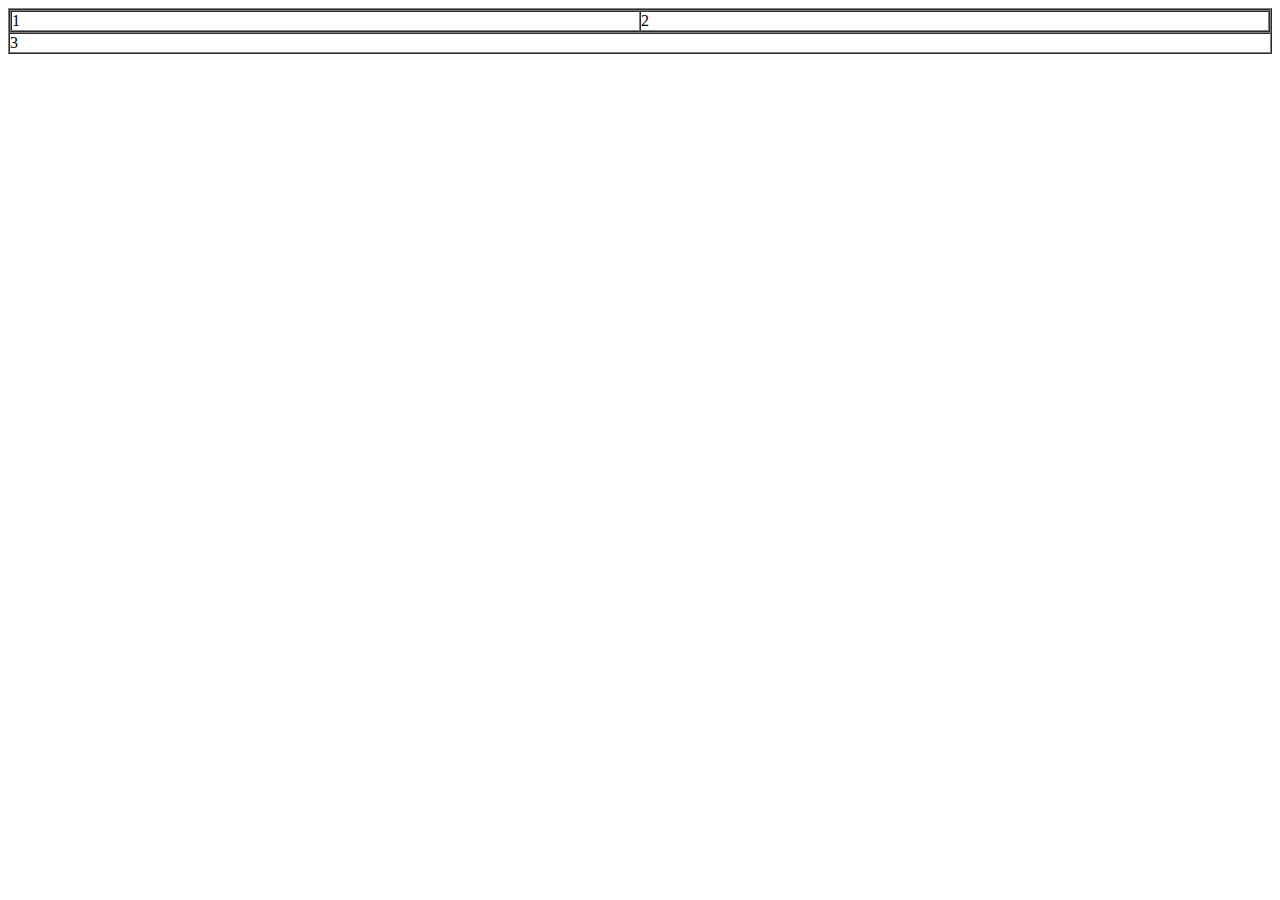
==== index.html @ 25235765 "First commit" ====
<!DOCTYPE html>
<html lang="en">
<head>
    <meta charset="UTF-8">
    <meta http-equiv="X-UA-Compatible" content="IE=edge">
    <meta name="viewport" content="width=device-width, initial-scale=1.0">
    <title>Document</title>
</head>
<body>
    <table border="1" cellpadding="0" cellspacing="0" align="center" width="100%">
        <tbody>
            <tr>
                <td>
                    <table border="1" cellpadding="0" cellspacing="0" align="center" width="100%">
                        <tr>
                            <td>1</td>
                            <td>2</td>
                        </tr>
                    </table>
                </td>
            </tr>
            <tr>
                <td>3</td>
            </tr>
        </tbody>
    </table>
</body>
</html>
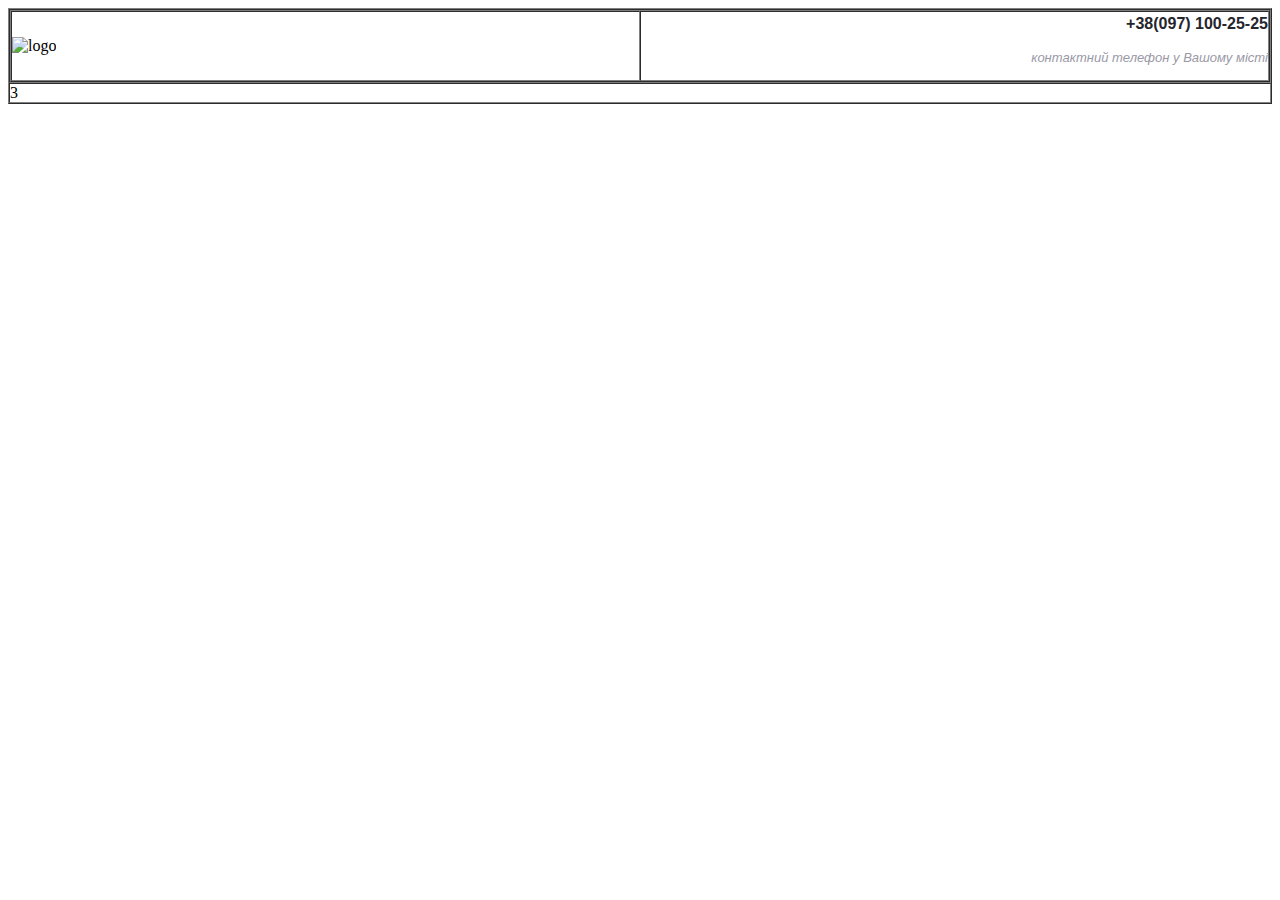
==== commit 4979d028: "Change 1" ====
--- a/index.html
+++ b/index.html
@@ -5,6 +5,7 @@
     <meta http-equiv="X-UA-Compatible" content="IE=edge">
     <meta name="viewport" content="width=device-width, initial-scale=1.0">
     <title>Document</title>
+    <link rel="stylesheet" href="style.css">
 </head>
 <body>
     <table border="1" cellpadding="0" cellspacing="0" align="center" width="100%">
@@ -13,8 +14,11 @@
                 <td>
                     <table border="1" cellpadding="0" cellspacing="0" align="center" width="100%">
                         <tr>
-                            <td>1</td>
-                            <td>2</td>
+                            <td class="logo_td"><img src="https://raw.githubusercontent.com/Taras-Bilyk/hata_plus_email/master/images/logo.png" alt="logo"></td>
+                            <td class="phones">
+                                <a href="#">+38(097) 100-25-25</a>
+                                <p>контактний телефон у Вашому місті</p>
+                            </td>
                         </tr>
                     </table>
                 </td>
--- a/style.css
+++ b/style.css
@@ -0,0 +1,21 @@
+.logo_td{
+    width: 50%;
+}
+.phones{
+    text-align: right;
+}
+.phones a{
+    font-size: 16px;
+    line-height: 24px;
+    color: #25252c;
+    font-weight: bold;
+    font-family: "Arial";
+    text-decoration: none;
+}
+.phones p{
+    font-size: 13px;
+    line-height: 18px;
+    color: #9999a6;
+    font-style: italic;
+    font-family: "Arial";
+}
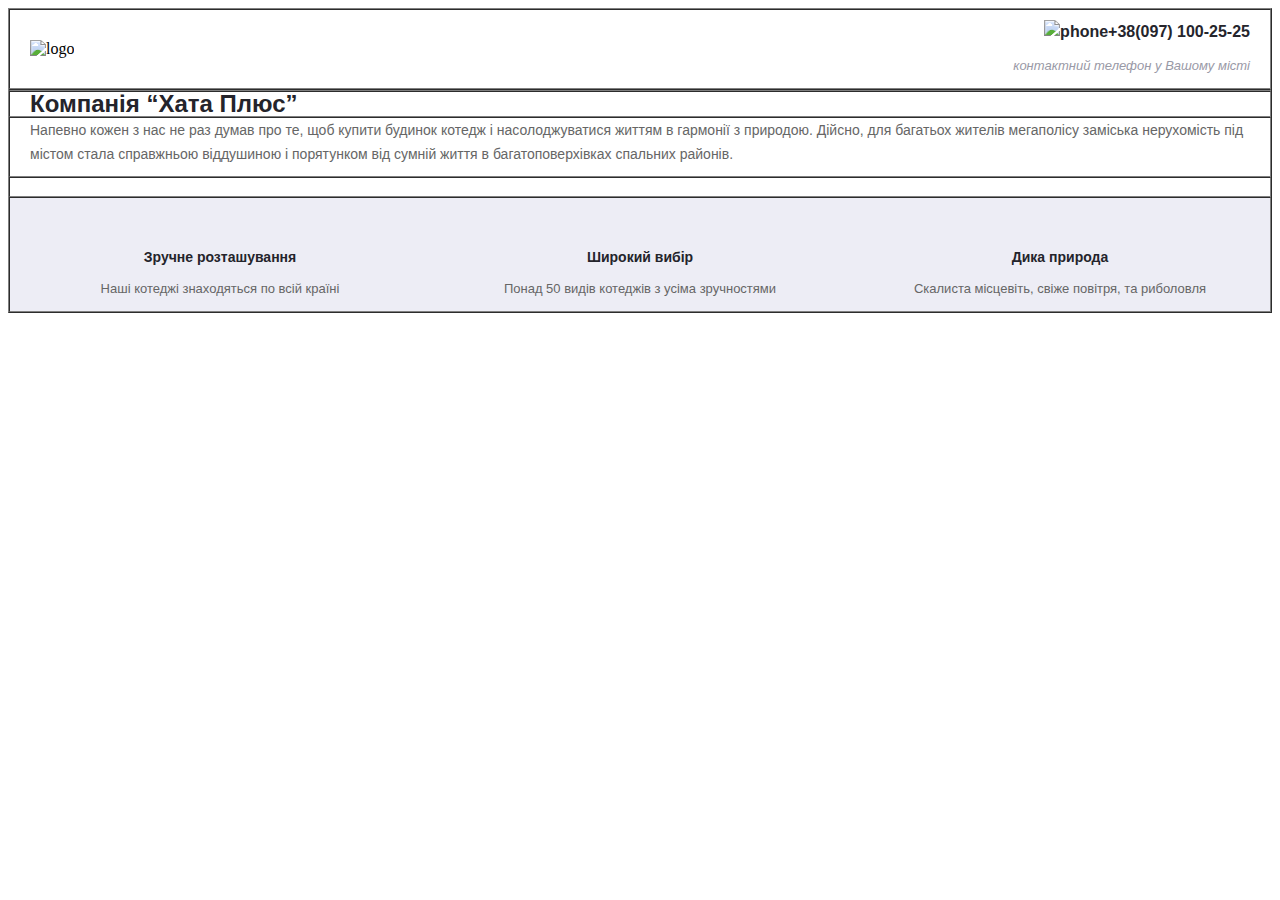
==== commit 58c380c8: "Change 2" ====
--- a/index.html
+++ b/index.html
@@ -12,11 +12,11 @@
         <tbody>
             <tr>
                 <td>
-                    <table border="1" cellpadding="0" cellspacing="0" align="center" width="100%">
+                    <table border="0" cellpadding="0" cellspacing="0" align="center" width="100%">
                         <tr>
                             <td class="logo_td"><img src="https://raw.githubusercontent.com/Taras-Bilyk/hata_plus_email/master/images/logo.png" alt="logo"></td>
                             <td class="phones">
-                                <a href="#">+38(097) 100-25-25</a>
+                                <a href="tel:+380971002525"><img src="https://raw.githubusercontent.com/Taras-Bilyk/hata_plus_email/master/images/phone.jpg" alt="phone">+38(097) 100-25-25</a>
                                 <p>контактний телефон у Вашому місті</p>
                             </td>
                         </tr>
@@ -24,7 +24,43 @@
                 </td>
             </tr>
             <tr>
-                <td>3</td>
+                <td></td>
+            </tr>
+            <tr>
+                <td class="h1 text">Компанія “Хата Плюс”</td>
+            </tr>
+            <tr>
+                <td class="text t1">
+                    Напевно кожен з нас не раз думав про те, щоб купити будинок котедж 
+                    і насолоджуватися життям в гармонії з природою. Дійсно, для багатьох жителів мегаполісу заміська нерухомість під містом стала справжньою віддушиною 
+                    і порятунком від сумній життя в багатоповерхівках спальних районів. 
+                </td>
+            </tr>
+            <tr>
+                <td><a href="#"><img class="button1" src="https://raw.githubusercontent.com/Taras-Bilyk/hata_plus_email/master/images/button1.png" alt=""></a></td>
+            </tr>
+            <tr>
+                <td>
+                    <table class="table3" border="0" cellpadding="0" cellspacing="0" align="center" width="100%">
+                        <tr class="cols">
+                            <td>
+                                <p><img src="https://raw.githubusercontent.com/Taras-Bilyk/hata_plus_email/master/images/star.png" alt=""></p>
+                                <p class="t3_p1">Зручне розташування</p>
+                                <p class="t3_p2">Наші котеджі знаходяться по всій країні</p>
+                            </td>
+                            <td>
+                                <p><img src="https://raw.githubusercontent.com/Taras-Bilyk/hata_plus_email/master/images/house.png" alt=""></p>
+                                <p class="t3_p1">Широкий вибір</p>
+                                <p class="t3_p2">Понад 50 видів котеджів з усіма зручностями</p>
+                            </td>
+                            <td>
+                                <p><img src="https://raw.githubusercontent.com/Taras-Bilyk/hata_plus_email/master/images/tree.png" alt=""></p>
+                                <p class="t3_p1">Дика природа</p>
+                                <p class="t3_p2">Скалиста місцевіть, свіже повітря, та риболовля</p>
+                            </td>
+                        </tr>
+                    </table>
+                </td>
             </tr>
         </tbody>
     </table>
--- a/style.css
+++ b/style.css
@@ -1,8 +1,16 @@
+.text{
+    padding-left: 20px;
+    padding-right: 20px;
+    text-align: left;
+}
 .logo_td{
     width: 50%;
+    padding-left: 20px;
 }
 .phones{
     text-align: right;
+    padding-top: 10px;
+    padding-right: 20px;
 }
 .phones a{
     font-size: 16px;
@@ -13,9 +21,48 @@
     text-decoration: none;
 }
 .phones p{
+    padding: 0;
     font-size: 13px;
     line-height: 18px;
     color: #9999a6;
     font-style: italic;
     font-family: "Arial";
 }
+.h1{
+    font-size: 24px;
+    line-height: 24px;
+    color: #24242b;
+    font-weight: bold;
+    font-family: "Arial";
+}
+.t1{
+    font-size: 14px;
+    line-height: 24px;
+    color: #666666;
+    font-family: "Arial";
+    padding-bottom: 10px;
+}
+.button1{
+    margin-left: 15px;
+    display: inline-block;
+}
+.table3{
+    background-color: #ededf5;
+}
+.cols td{
+    text-align: center;
+    width: 33%;
+}
+.t3_p1{
+    font-size: 14px;
+    line-height: 18px;
+    color: #24242b;
+    font-weight: bold;
+    font-family: "Arial";
+}
+.t3_p2{
+    font-size: 13px;
+    line-height: 18px;
+    color: #666666;
+    font-family: "Arial";
+}
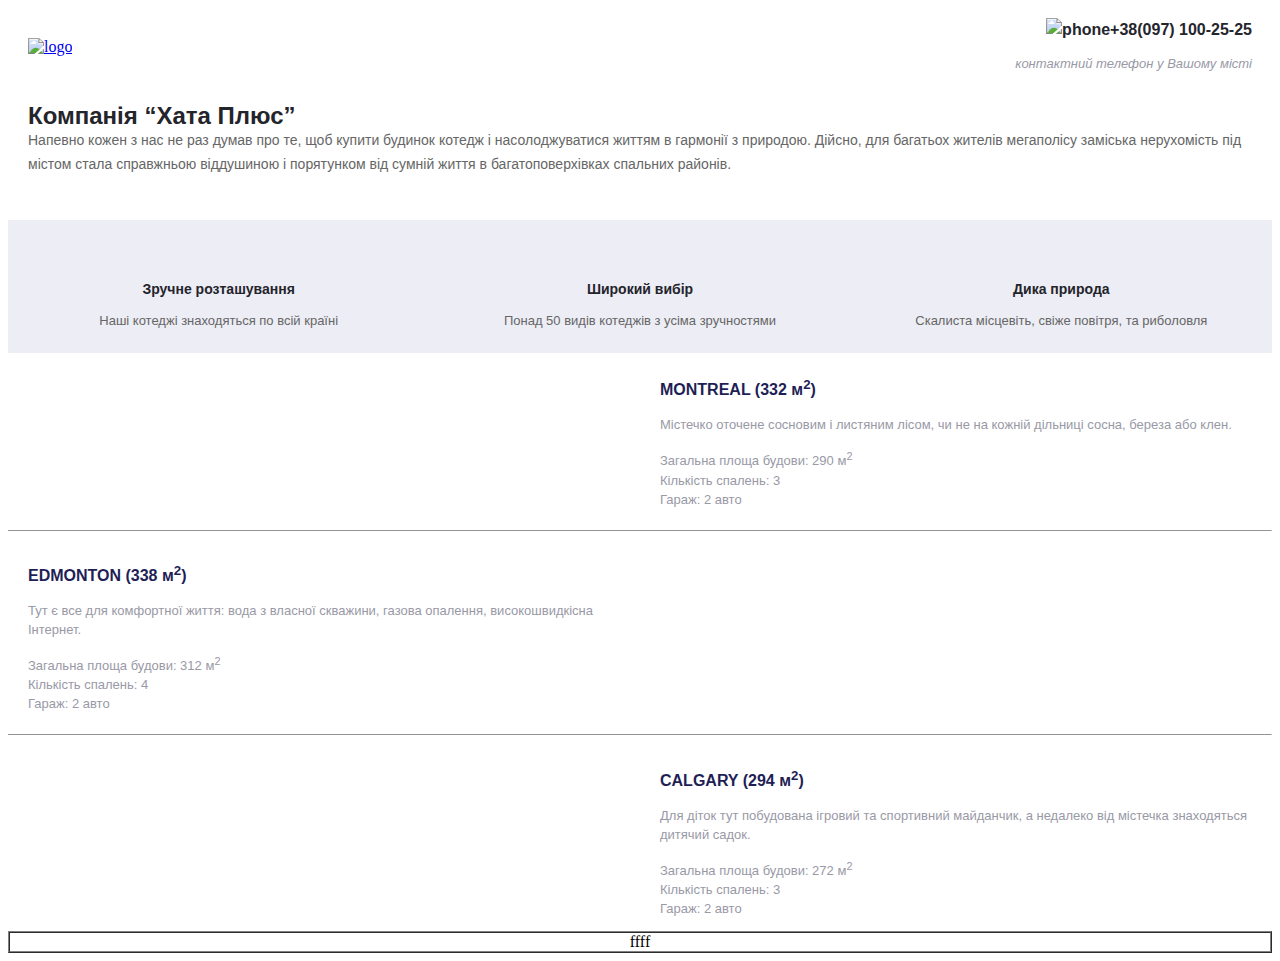
==== commit 7e836b2d: "Change 3" ====
--- a/index.html
+++ b/index.html
@@ -8,13 +8,13 @@
     <link rel="stylesheet" href="style.css">
 </head>
 <body>
-    <table border="1" cellpadding="0" cellspacing="0" align="center" width="100%">
+    <table border="0" cellpadding="0" cellspacing="0" align="center" width="100%">
         <tbody>
             <tr>
                 <td>
                     <table border="0" cellpadding="0" cellspacing="0" align="center" width="100%">
                         <tr>
-                            <td class="logo_td"><img src="https://raw.githubusercontent.com/Taras-Bilyk/hata_plus_email/master/images/logo.png" alt="logo"></td>
+                            <td class="logo_td"><a href="#"><img src="https://raw.githubusercontent.com/Taras-Bilyk/hata_plus_email/master/images/logo.png" alt="logo"></a></td>
                             <td class="phones">
                                 <a href="tel:+380971002525"><img src="https://raw.githubusercontent.com/Taras-Bilyk/hata_plus_email/master/images/phone.jpg" alt="phone">+38(097) 100-25-25</a>
                                 <p>контактний телефон у Вашому місті</p>
@@ -24,7 +24,7 @@
                 </td>
             </tr>
             <tr>
-                <td></td>
+                <td><img class="proposition" src="https://raw.githubusercontent.com/Taras-Bilyk/hata_plus_email/master/images/proposition.jpg" alt=""></td>
             </tr>
             <tr>
                 <td class="h1 text">Компанія “Хата Плюс”</td>
@@ -62,6 +62,53 @@
                     </table>
                 </td>
             </tr>
+            <tr>
+                <table class="table4" border="0" cellpadding="0" cellspacing="0" align="center" width="100%">
+                    <tr>
+                        <td><img src="https://raw.githubusercontent.com/Taras-Bilyk/hata_plus_email/master/images/house_montreal.jpg" alt=""></td>
+                        <td>
+                            <a href="#">MONTREAL (332 м<sup>2</sup>)</a>
+                            <p>Містечко оточене сосновим і листяним лісом, чи не на кожній дільниці сосна, береза або клен.</p>
+                            <p>Загальна площа будови: 290 м<sup>2</sup><br>Кількість спалень: 3<br>Гараж: 2 авто</p>
+                        </td>
+                    </tr>
+                </table>
+            </tr>
+            <hr>
+            <tr>
+                <table class="table4" border="0" cellpadding="0" cellspacing="0" align="center" width="100%">
+                    <tr>
+                        <td>
+                            <a href="#">EDMONTON (338 м<sup>2</sup>)</a>
+                            <p>Тут є все для комфортної життя: вода з власної скважини, газова опалення, високошвидкісна Інтернет.</p>
+                            <p>Загальна площа будови: 312 м<sup>2</sup><br>Кількість спалень: 4<br>Гараж: 2 авто</p>
+                        </td>
+                        <td><img src="https://raw.githubusercontent.com/Taras-Bilyk/hata_plus_email/master/images/house_ebmonton.jpg" alt=""></td>
+                    </tr>
+                </table>
+            </tr>
+            <hr>
+            <tr>
+                <table class="table4" border="0" cellpadding="0" cellspacing="0" align="center" width="100%">
+                    <tr>
+                        <td><img src="https://raw.githubusercontent.com/Taras-Bilyk/hata_plus_email/master/images/house_calgary.jpg" alt=""></td>
+                        <td>
+                            <a href="#">CALGARY (294 м<sup>2</sup>)</a>
+                            <p>Для діток тут побудована ігровий та спортивний майданчик, а недалеко від містечка знаходяться дитячий садок.</p>
+                            <p>Загальна площа будови: 272 м<sup>2</sup><br>Кількість спалень: 3<br>Гараж: 2 авто</p>
+                        </td>
+                    </tr>
+                </table>
+            </tr>
+            <tr>
+                <table class="table5" border="1" cellpadding="0" cellspacing="0" align="center" width="100%">
+                    <tr>
+                        <td class="footer1">
+                            ffff
+                        </td>
+                    </tr>
+                </table>
+            </tr>
         </tbody>
     </table>
 </body>
--- a/style.css
+++ b/style.css
@@ -1,3 +1,8 @@
+hr{
+    border-bottom: 0;
+    border-top-width: 1px;
+    border-top-color: #e3e3eb;
+}
 .text{
     padding-left: 20px;
     padding-right: 20px;
@@ -28,6 +33,9 @@
     font-style: italic;
     font-family: "Arial";
 }
+.proposition{
+    width: 100%;
+}
 .h1{
     font-size: 24px;
     line-height: 24px;
@@ -45,6 +53,7 @@
 .button1{
     margin-left: 15px;
     display: inline-block;
+    margin-bottom: 30px;
 }
 .table3{
     background-color: #ededf5;
@@ -52,6 +61,7 @@
 .cols td{
     text-align: center;
     width: 33%;
+    padding: 10px;
 }
 .t3_p1{
     font-size: 14px;
@@ -66,3 +76,31 @@
     color: #666666;
     font-family: "Arial";
 }
+.table4 td{
+    width: 50%;
+    vertical-align: top;
+    text-align: left;
+    padding: 20px;
+    padding-bottom: 0;
+}
+.table4 img{
+    width: 100%;
+}
+.table4 a{
+    font-size: 16px;
+    line-height: 24px;
+    color: #1f1f56;
+    font-weight: bold;
+    font-family: "Arial";
+    text-decoration: none;
+}
+.table4 p{
+    font-size: 13px;
+    line-height: 19px;
+    color: #9999a6;
+    font-family: "Arial";
+}
+
+.table5 .footer1{
+    text-align: center;
+}
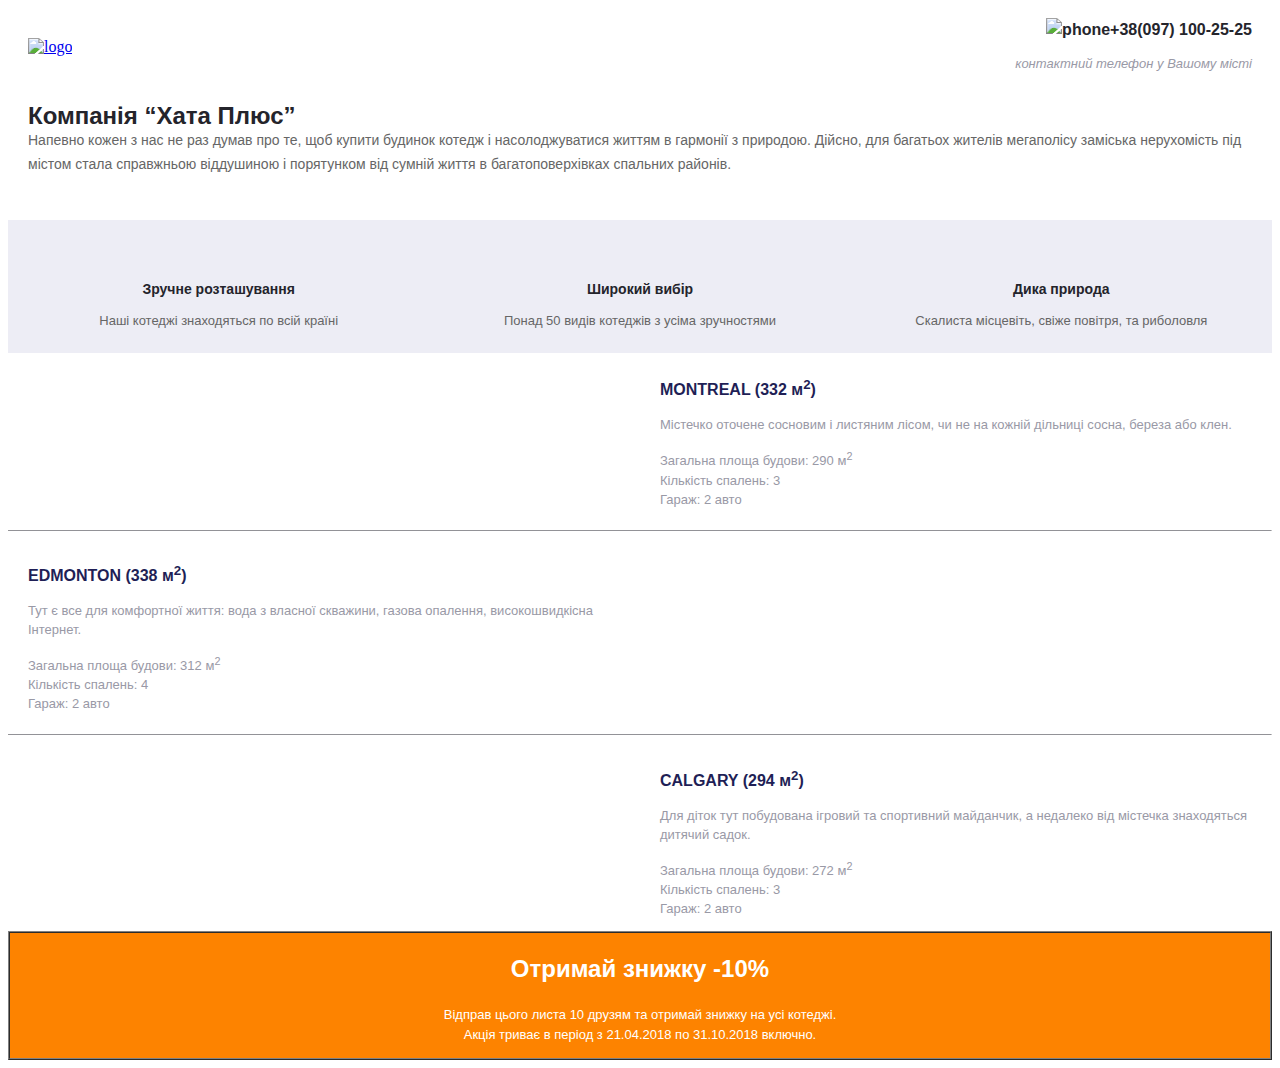
==== commit ab8471c9: "Change 5" ====
--- a/index.html
+++ b/index.html
@@ -104,7 +104,8 @@
                 <table class="table5" border="1" cellpadding="0" cellspacing="0" align="center" width="100%">
                     <tr>
                         <td class="footer1">
-                            ffff
+                            <p class="f1p1">Отримай знижку -10%</p>
+                            <p class="f1p2">Відправ цього листа 10 друзям та отримай знижку на усі котеджі.<br>Акція триває в період з 21.04.2018 по 31.10.2018 включно.</p>
                         </td>
                     </tr>
                 </table>
--- a/style.css
+++ b/style.css
@@ -100,7 +100,24 @@
     color: #9999a6;
     font-family: "Arial";
 }
-
+.table5{
+    background-color: #fd8300;
+    background-image: url(https://raw.githubusercontent.com/Taras-Bilyk/hata_plus_email/master/images/background.jpg);
+    background-repeat: repeat;
+}
 .table5 .footer1{
     text-align: center;
 }
+.f1p1{
+    font-size: 24px;
+    line-height: 24px;
+    color: #ffffff;
+    font-weight: bold;
+    font-family: "Arial";
+}
+.f1p2{
+    font-size: 13px;
+    line-height: 20px;
+    color: #ffffff;
+    font-family: "Arial";
+}
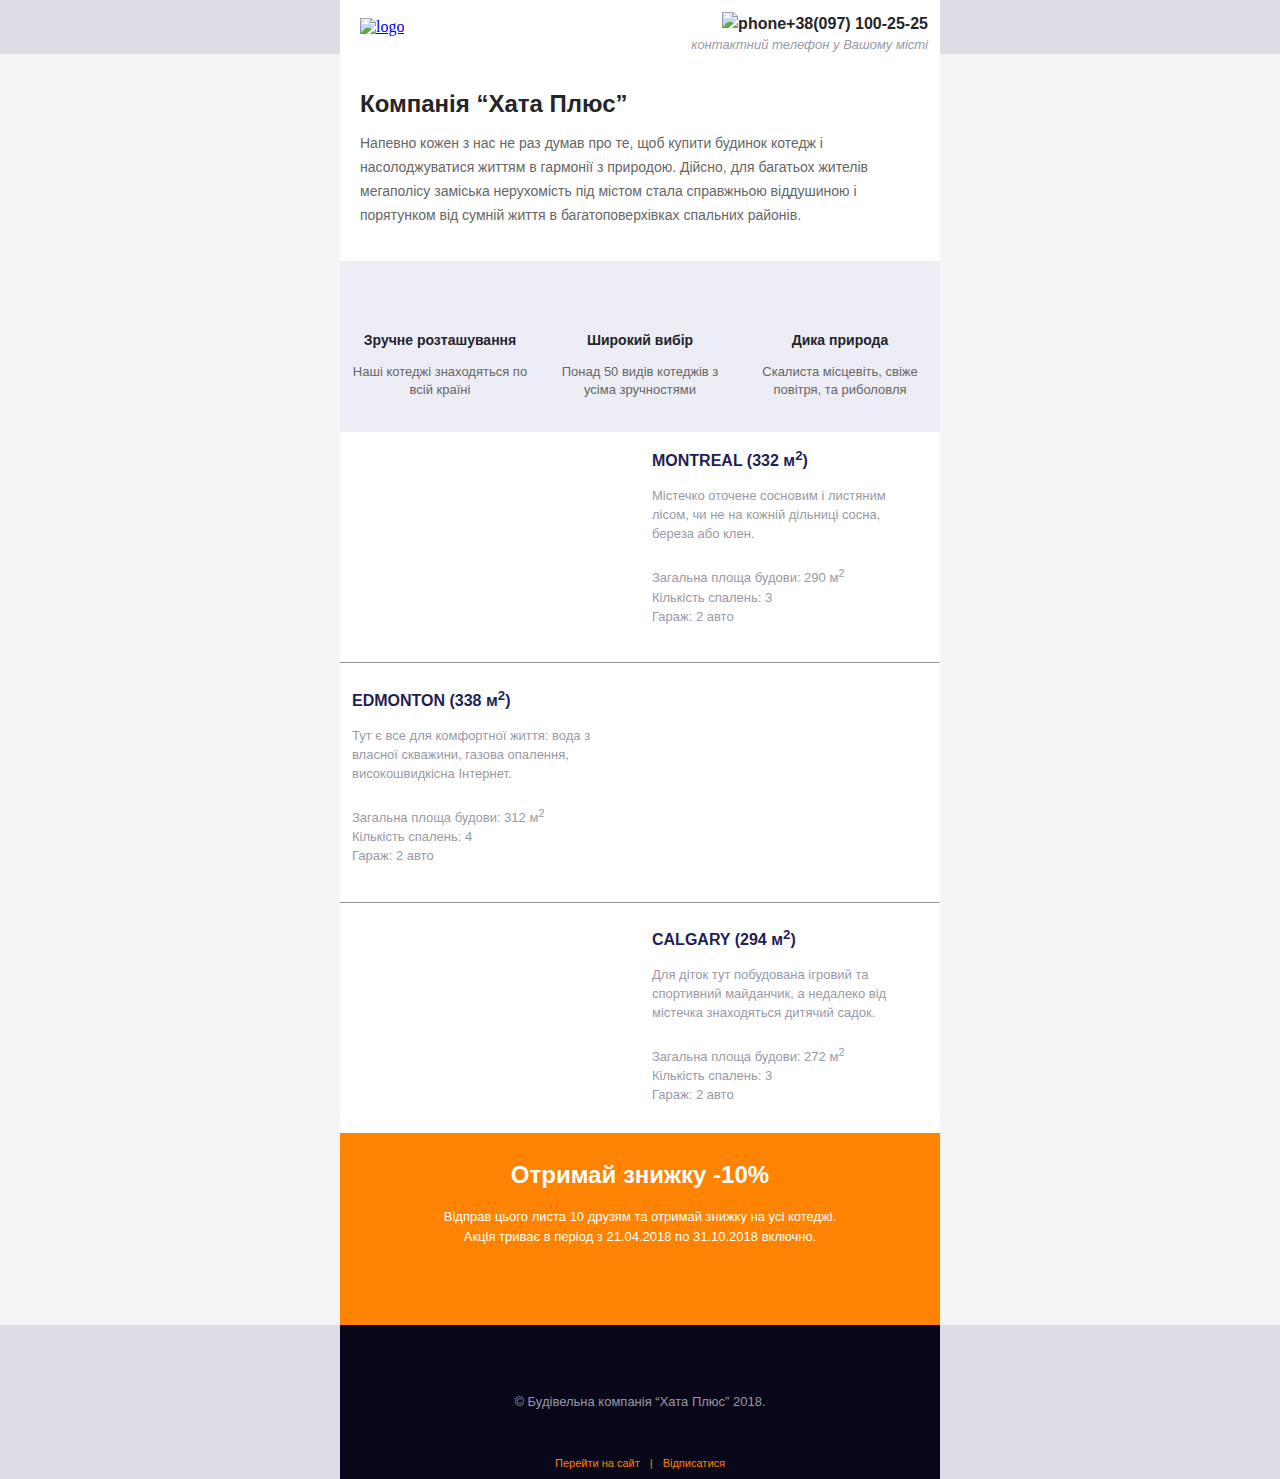
==== commit 195dd464: "Change 7" ====
--- a/index.html
+++ b/index.html
@@ -9,108 +9,164 @@
 </head>
 <body>
     <table border="0" cellpadding="0" cellspacing="0" align="center" width="100%">
-        <tbody>
-            <tr>
-                <td>
-                    <table border="0" cellpadding="0" cellspacing="0" align="center" width="100%">
-                        <tr>
-                            <td class="logo_td"><a href="#"><img src="https://raw.githubusercontent.com/Taras-Bilyk/hata_plus_email/master/images/logo.png" alt="logo"></a></td>
-                            <td class="phones">
-                                <a href="tel:+380971002525"><img src="https://raw.githubusercontent.com/Taras-Bilyk/hata_plus_email/master/images/phone.jpg" alt="phone">+38(097) 100-25-25</a>
-                                <p>контактний телефон у Вашому місті</p>
-                            </td>
-                        </tr>
-                    </table>
-                </td>
-            </tr>
-            <tr>
-                <td><img class="proposition" src="https://raw.githubusercontent.com/Taras-Bilyk/hata_plus_email/master/images/proposition.jpg" alt=""></td>
-            </tr>
-            <tr>
-                <td class="h1 text">Компанія “Хата Плюс”</td>
-            </tr>
-            <tr>
-                <td class="text t1">
-                    Напевно кожен з нас не раз думав про те, щоб купити будинок котедж 
-                    і насолоджуватися життям в гармонії з природою. Дійсно, для багатьох жителів мегаполісу заміська нерухомість під містом стала справжньою віддушиною 
-                    і порятунком від сумній життя в багатоповерхівках спальних районів. 
-                </td>
-            </tr>
-            <tr>
-                <td><a href="#"><img class="button1" src="https://raw.githubusercontent.com/Taras-Bilyk/hata_plus_email/master/images/button1.png" alt=""></a></td>
-            </tr>
-            <tr>
-                <td>
-                    <table class="table3" border="0" cellpadding="0" cellspacing="0" align="center" width="100%">
-                        <tr class="cols">
-                            <td>
-                                <p><img src="https://raw.githubusercontent.com/Taras-Bilyk/hata_plus_email/master/images/star.png" alt=""></p>
-                                <p class="t3_p1">Зручне розташування</p>
-                                <p class="t3_p2">Наші котеджі знаходяться по всій країні</p>
-                            </td>
-                            <td>
-                                <p><img src="https://raw.githubusercontent.com/Taras-Bilyk/hata_plus_email/master/images/house.png" alt=""></p>
-                                <p class="t3_p1">Широкий вибір</p>
-                                <p class="t3_p2">Понад 50 видів котеджів з усіма зручностями</p>
-                            </td>
-                            <td>
-                                <p><img src="https://raw.githubusercontent.com/Taras-Bilyk/hata_plus_email/master/images/tree.png" alt=""></p>
-                                <p class="t3_p1">Дика природа</p>
-                                <p class="t3_p2">Скалиста місцевіть, свіже повітря, та риболовля</p>
-                            </td>
-                        </tr>
-                    </table>
-                </td>
-            </tr>
-            <tr>
-                <table class="table4" border="0" cellpadding="0" cellspacing="0" align="center" width="100%">
+        <tr>
+            <td class="td1"></td>
+            <td width="600px">
+                <table border="0" cellpadding="0" cellspacing="0" align="center" width="600px">
                     <tr>
-                        <td><img src="https://raw.githubusercontent.com/Taras-Bilyk/hata_plus_email/master/images/house_montreal.jpg" alt=""></td>
-                        <td>
-                            <a href="#">MONTREAL (332 м<sup>2</sup>)</a>
-                            <p>Містечко оточене сосновим і листяним лісом, чи не на кожній дільниці сосна, береза або клен.</p>
-                            <p>Загальна площа будови: 290 м<sup>2</sup><br>Кількість спалень: 3<br>Гараж: 2 авто</p>
+                        <td class="logo_td"><a href="#"><img style="width: 97%;" src="https://raw.githubusercontent.com/Taras-Bilyk/hata_plus_email/master/images/logo.png" alt="logo"></a></td>
+                        <td class="phones">
+                            <a href="tel:+380971002525"><img src="https://raw.githubusercontent.com/Taras-Bilyk/hata_plus_email/master/images/phone.jpg" alt="phone">+38(097) 100-25-25</a>
+                            <p width="150px">контактний телефон у Вашому місті</p>
                         </td>
                     </tr>
                 </table>
-            </tr>
-            <hr>
-            <tr>
-                <table class="table4" border="0" cellpadding="0" cellspacing="0" align="center" width="100%">
+            </td>
+            <td class="td1"></td>
+        </tr>
+        <tr>
+            <td class="td2"></td>
+            <td>
+                <table border="0" cellpadding="0" cellspacing="0" align="center" width="600px">
+                    <tbody>
+                        <tr>
+                            <td><a href="#"><img class="proposition" src="https://raw.githubusercontent.com/Taras-Bilyk/hata_plus_email/master/images/proposition.jpg" alt=""></a></td>
+                        </tr>
+                        <tr>
+                            <td class="h1 text">Компанія “Хата Плюс”</td>
+                        </tr>
+                        <tr>
+                            <td class="text t1">
+                                Напевно кожен з нас не раз думав про те, щоб купити будинок котедж 
+                                і насолоджуватися життям в гармонії з природою. Дійсно, для багатьох жителів мегаполісу заміська нерухомість під містом стала справжньою віддушиною 
+                                і порятунком від сумній життя в багатоповерхівках спальних районів. 
+                            </td>
+                        </tr>
+                        <tr>
+                            <td><a href="#"><img class="button1" src="https://raw.githubusercontent.com/Taras-Bilyk/hata_plus_email/master/images/button1.png" alt=""></a></td>
+                        </tr>
+                        <tr>
+                            <td>
+                                <table class="table3" border="0" cellpadding="0" cellspacing="0" align="center" width="100%">
+                                    <tr class="cols">
+                                        <td>
+                                            <p><img src="https://raw.githubusercontent.com/Taras-Bilyk/hata_plus_email/master/images/star.png" alt=""></p>
+                                            <p class="t3_p1">Зручне розташування</p>
+                                            <p class="t3_p2">Наші котеджі знаходяться по всій країні</p>
+                                        </td>
+                                        <td>
+                                            <p><img src="https://raw.githubusercontent.com/Taras-Bilyk/hata_plus_email/master/images/house.png" alt=""></p>
+                                            <p class="t3_p1">Широкий вибір</p>
+                                            <p class="t3_p2">Понад 50 видів котеджів з усіма зручностями</p>
+                                        </td>
+                                        <td>
+                                            <p><img src="https://raw.githubusercontent.com/Taras-Bilyk/hata_plus_email/master/images/tree.png" alt=""></p>
+                                            <p class="t3_p1">Дика природа</p>
+                                            <p class="t3_p2">Скалиста місцевіть, свіже повітря, та риболовля</p>
+                                        </td>
+                                    </tr>
+                                </table>
+                            </td>
+                        </tr>
+                        <tr>
+                            <td>
+
+                                <table class="table4" border="0" cellpadding="0" cellspacing="0" align="center" width="100%">
+                                    <tr>
+                                        <td><img src="https://raw.githubusercontent.com/Taras-Bilyk/hata_plus_email/master/images/house_montreal.jpg" alt=""></td>
+                                        <td>
+                                            <a href="#" width="250px">MONTREAL (332 м<sup>2</sup>)</a>
+                                            <p width="250px">Містечко оточене сосновим і листяним лісом, чи не на кожній дільниці сосна, береза або клен.</p>
+                                            <p width="250px">Загальна площа будови: 290 м<sup>2</sup><br>Кількість спалень: 3<br>Гараж: 2 авто</p>
+                                        </td>
+                                    </tr>
+                                </table>
+                            </td>
+                        </tr>
+                        <tr>
+                            <td><hr></td>
+                        </tr>
+                        <tr>
+                            <td>
+
+                                <table class="table4" border="0" cellpadding="0" cellspacing="0" align="center" width="100%">
+                                    <tr>
+                                        <td>
+                                            <a href="#" width="250px">EDMONTON (338 м<sup>2</sup>)</a>
+                                            <p width="250px">Тут є все для комфортної життя: вода з власної скважини, газова опалення, високошвидкісна Інтернет.</p>
+                                            <p width="250px">Загальна площа будови: 312 м<sup>2</sup><br>Кількість спалень: 4<br>Гараж: 2 авто</p>
+                                        </td>
+                                        <td><img src="https://raw.githubusercontent.com/Taras-Bilyk/hata_plus_email/master/images/house_ebmonton.jpg" alt=""></td>
+                                    </tr>
+                                </table>
+                            </td>
+                        </tr>
+                        <tr>
+                            <td><hr></td>
+                        </tr>
+                        <tr>
+                            <td>
+
+                                <table class="table4" border="0" cellpadding="0" cellspacing="0" align="center" width="100%">
+                                    <tr>
+                                        <td><img src="https://raw.githubusercontent.com/Taras-Bilyk/hata_plus_email/master/images/house_calgary.jpg" alt=""></td>
+                                        <td>
+                                            <a href="#" width="250px">CALGARY (294 м<sup>2</sup>)</a>
+                                            <p width="250px">Для діток тут побудована ігровий та спортивний майданчик, а недалеко від містечка знаходяться дитячий садок.</p>
+                                            <p width="250px">Загальна площа будови: 272 м<sup>2</sup><br>Кількість спалень: 3<br>Гараж: 2 авто</p>
+                                        </td>
+                                    </tr>
+                                </table>
+                            </td>
+                        </tr>
+                        <tr>
+                            <td>
+                                <table class="table5" border="0" cellpadding="0" cellspacing="0" align="center" width="100%">
+                                    <tr>
+                                        <td class="footer1">
+                                            <p class="f1p1">Отримай знижку -10%</p>
+                                            <p class="f1p2">Відправ цього листа 10 друзям та отримай знижку на усі котеджі.<br>Акція триває в період з 21.04.2018 по 31.10.2018 включно.</p>
+                                            <a href="#" class="button3"><img src="https://raw.githubusercontent.com/Taras-Bilyk/hata_plus_email/master/images/button3.png" alt=""></a>
+                                        </td>
+                                    </tr>
+                                </table>
+                            </td>
+                        </tr>
+                    </tbody>
+                </table>
+            </td>
+            <td class="td2"></td>
+        </tr>
+        <tr>
+            <td class="td1"></td>
+            <td>
+                <table class="table6" border="0" cellpadding="0" cellspacing="0" align="center" width="600px">
                     <tr>
                         <td>
-                            <a href="#">EDMONTON (338 м<sup>2</sup>)</a>
-                            <p>Тут є все для комфортної життя: вода з власної скважини, газова опалення, високошвидкісна Інтернет.</p>
-                            <p>Загальна площа будови: 312 м<sup>2</sup><br>Кількість спалень: 4<br>Гараж: 2 авто</p>
+                            <a href="#"><img src="https://raw.githubusercontent.com/Taras-Bilyk/hata_plus_email/master/images/tw.png" alt=""></a>
+                            <a href="#"><img src="https://raw.githubusercontent.com/Taras-Bilyk/hata_plus_email/master/images/f.png" alt=""></a>
+                            <a href="#"><img src="https://raw.githubusercontent.com/Taras-Bilyk/hata_plus_email/master/images/w.png" alt=""></a>
+                            <a href="#"><img src="https://raw.githubusercontent.com/Taras-Bilyk/hata_plus_email/master/images/pinterest.png" alt=""></a>
+                            <a href="#"><img src="https://raw.githubusercontent.com/Taras-Bilyk/hata_plus_email/master/images/g.png" alt=""></a>
+                            <a href="#"><img src="https://raw.githubusercontent.com/Taras-Bilyk/hata_plus_email/master/images/b.png" alt=""></a>
+                            <a href="#"><img src="https://raw.githubusercontent.com/Taras-Bilyk/hata_plus_email/master/images/in.png" alt=""></a>
+                            <a href="#"><img src="https://raw.githubusercontent.com/Taras-Bilyk/hata_plus_email/master/images/d.png" alt=""></a>
                         </td>
-                        <td><img src="https://raw.githubusercontent.com/Taras-Bilyk/hata_plus_email/master/images/house_ebmonton.jpg" alt=""></td>
                     </tr>
-                </table>
-            </tr>
-            <hr>
-            <tr>
-                <table class="table4" border="0" cellpadding="0" cellspacing="0" align="center" width="100%">
                     <tr>
-                        <td><img src="https://raw.githubusercontent.com/Taras-Bilyk/hata_plus_email/master/images/house_calgary.jpg" alt=""></td>
-                        <td>
-                            <a href="#">CALGARY (294 м<sup>2</sup>)</a>
-                            <p>Для діток тут побудована ігровий та спортивний майданчик, а недалеко від містечка знаходяться дитячий садок.</p>
-                            <p>Загальна площа будови: 272 м<sup>2</sup><br>Кількість спалень: 3<br>Гараж: 2 авто</p>
+                        <td><p class="copyright padding10">&copy; Будівельна компанія “Хата Плюс” 2018.</p></td>
+                    </tr>
+                    <tr>
+                        <td class="f_a">
+                            <a href="#">Перейти на сайт</a>
+                            |
+                            <a href="#">Відписатися</a>
                         </td>
                     </tr>
                 </table>
-            </tr>
-            <tr>
-                <table class="table5" border="1" cellpadding="0" cellspacing="0" align="center" width="100%">
-                    <tr>
-                        <td class="footer1">
-                            <p class="f1p1">Отримай знижку -10%</p>
-                            <p class="f1p2">Відправ цього листа 10 друзям та отримай знижку на усі котеджі.<br>Акція триває в період з 21.04.2018 по 31.10.2018 включно.</p>
-                        </td>
-                    </tr>
-                </table>
-            </tr>
-        </tbody>
+            </td>
+            <td class="td1"></td>
+        </tr>
     </table>
 </body>
-</html>
+</html>--- a/style.css
+++ b/style.css
@@ -1,7 +1,22 @@
+body{
+    margin: 0;
+}
+.padding10{
+    padding: 10px;
+}
 hr{
     border-bottom: 0;
     border-top-width: 1px;
     border-top-color: #e3e3eb;
+}
+.td1{
+    background-color: #dcdce5;
+}
+.td2{
+    background-color: #f5f5f5;
+}
+.table1{
+    background-color: #ffffff;
 }
 .text{
     padding-left: 20px;
@@ -9,13 +24,14 @@
     text-align: left;
 }
 .logo_td{
-    width: 50%;
+    width: 43%;
     padding-left: 20px;
 }
 .phones{
     text-align: right;
-    padding-top: 10px;
-    padding-right: 20px;
+    padding-top: 2%;
+    padding-right: 2%;
+    padding-left: 15px;
 }
 .phones a{
     font-size: 16px;
@@ -32,6 +48,8 @@
     color: #9999a6;
     font-style: italic;
     font-family: "Arial";
+    margin: 0;
+
 }
 .proposition{
     width: 100%;
@@ -42,6 +60,9 @@
     color: #24242b;
     font-weight: bold;
     font-family: "Arial";
+    display: inline-block;
+    padding-top: 20px;
+    padding-bottom: 15px;
 }
 .t1{
     font-size: 14px;
@@ -51,6 +72,11 @@
     padding-bottom: 10px;
 }
 .button1{
+    display: inline-block;
+    margin-left: 15px;
+    margin-bottom: 20px;
+}
+.button1_a{
     margin-left: 15px;
     display: inline-block;
     margin-bottom: 30px;
@@ -62,6 +88,9 @@
     text-align: center;
     width: 33%;
     padding: 10px;
+    vertical-align: top;
+    padding-top: 20px;
+    padding-bottom: 20px;
 }
 .t3_p1{
     font-size: 14px;
@@ -80,11 +109,14 @@
     width: 50%;
     vertical-align: top;
     text-align: left;
-    padding: 20px;
-    padding-bottom: 0;
+    /* padding: 20px;
+    padding-bottom: 20px; */
+    padding: 2%;
+    padding-bottom: 2%;
 }
 .table4 img{
-    width: 100%;
+    /* width: 100%; */
+    width: 250px;
 }
 .table4 a{
     font-size: 16px;
@@ -99,14 +131,24 @@
     line-height: 19px;
     color: #9999a6;
     font-family: "Arial";
+    width: 260px;
+    height: 65px;
+}
+.house_table{
+    background-color: #ffffff;
 }
 .table5{
     background-color: #fd8300;
     background-image: url(https://raw.githubusercontent.com/Taras-Bilyk/hata_plus_email/master/images/background.jpg);
     background-repeat: repeat;
 }
+.table5 td{
+    text-align: center;
+}
 .table5 .footer1{
     text-align: center;
+    padding-top: 30px;
+    padding-bottom: 30px;
 }
 .f1p1{
     font-size: 24px;
@@ -114,10 +156,42 @@
     color: #ffffff;
     font-weight: bold;
     font-family: "Arial";
+    margin: 0;
 }
 .f1p2{
     font-size: 13px;
     line-height: 20px;
     color: #ffffff;
     font-family: "Arial";
+    margin-top: 20px;
+    margin-bottom: 30px;
 }
+.table6{
+    background-color: #08081a;
+    width: 600px;
+}
+.table6 td{
+    text-align: center;
+}
+.table6 a{
+    display: inline-block;
+    margin: 7px;
+    margin-top: 20px;
+}
+.button3{
+    display: inline-block;
+}
+.copyright{
+    font-size: 13px;
+    line-height: 18px;
+    color: #9999a6;
+    font-family: "Arial";
+}
+.f_a,
+.f_a a{
+    font-size: 11px;
+    line-height: 18px;
+    color: #fd8300;
+    font-family: "Arial";
+    text-decoration: none;
+}
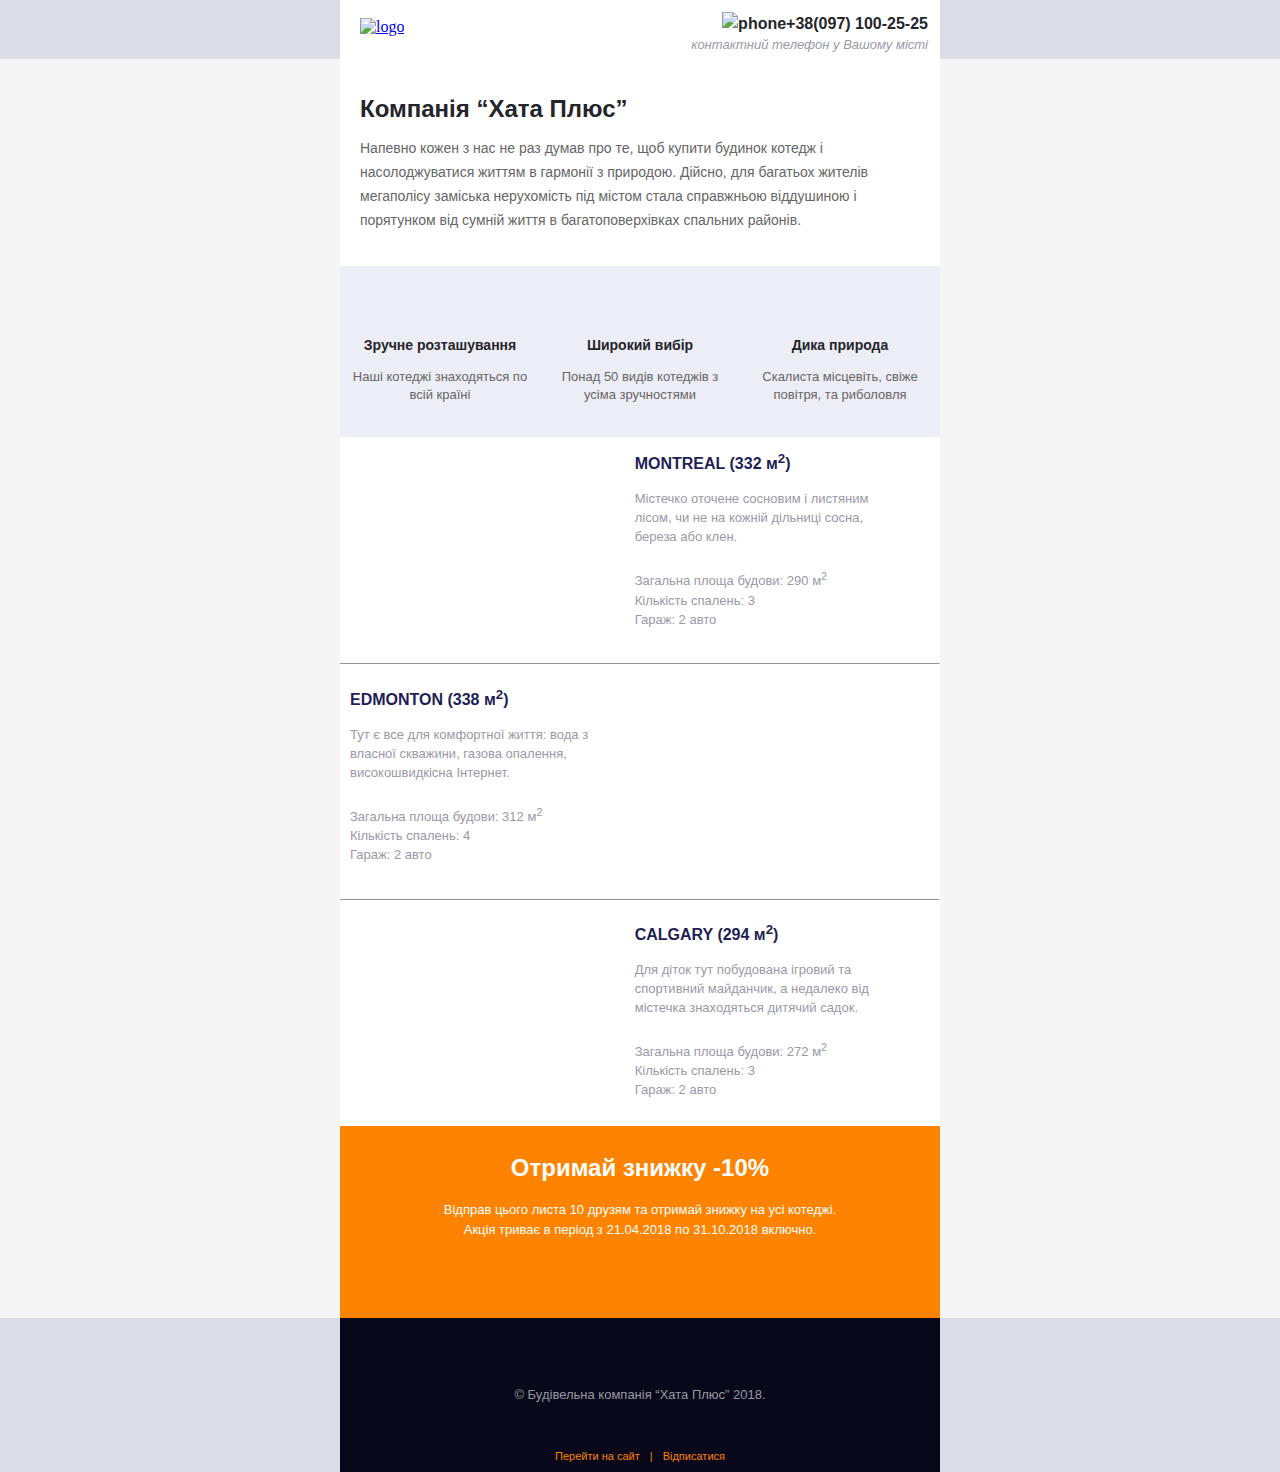
==== commit 54a4d457: "Change 8" ====
--- a/index.html
+++ b/index.html
@@ -14,10 +14,10 @@
             <td width="600px">
                 <table border="0" cellpadding="0" cellspacing="0" align="center" width="600px">
                     <tr>
-                        <td class="logo_td"><a href="#"><img style="width: 97%;" src="https://raw.githubusercontent.com/Taras-Bilyk/hata_plus_email/master/images/logo.png" alt="logo"></a></td>
+                        <td class="logo_td"><a href="https://taras-bilyk.github.io/Hata_Plus/index.html"><img style="width: 97%;" src="https://raw.githubusercontent.com/Taras-Bilyk/hata_plus_email/master/images/logo.png" alt="logo"></a></td>
                         <td class="phones">
                             <a href="tel:+380971002525"><img src="https://raw.githubusercontent.com/Taras-Bilyk/hata_plus_email/master/images/phone.jpg" alt="phone">+38(097) 100-25-25</a>
-                            <p width="150px">контактний телефон у Вашому місті</p>
+                            <p>контактний телефон у Вашому місті</p>
                         </td>
                     </tr>
                 </table>
@@ -30,7 +30,7 @@
                 <table border="0" cellpadding="0" cellspacing="0" align="center" width="600px">
                     <tbody>
                         <tr>
-                            <td><a href="#"><img class="proposition" src="https://raw.githubusercontent.com/Taras-Bilyk/hata_plus_email/master/images/proposition.jpg" alt=""></a></td>
+                            <td><a href="https://taras-bilyk.github.io/Hata_Plus/price.html"><img class="proposition" src="https://raw.githubusercontent.com/Taras-Bilyk/hata_plus_email/master/images/proposition.jpg" alt=""></a></td>
                         </tr>
                         <tr>
                             <td class="h1 text">Компанія “Хата Плюс”</td>
@@ -43,7 +43,7 @@
                             </td>
                         </tr>
                         <tr>
-                            <td><a href="#"><img class="button1" src="https://raw.githubusercontent.com/Taras-Bilyk/hata_plus_email/master/images/button1.png" alt=""></a></td>
+                            <td><a href="https://taras-bilyk.github.io/Hata_Plus/contacts.html"><img class="button1" src="https://raw.githubusercontent.com/Taras-Bilyk/hata_plus_email/master/images/button1.png" alt=""></a></td>
                         </tr>
                         <tr>
                             <td>
@@ -75,9 +75,9 @@
                                     <tr>
                                         <td><img src="https://raw.githubusercontent.com/Taras-Bilyk/hata_plus_email/master/images/house_montreal.jpg" alt=""></td>
                                         <td>
-                                            <a href="#" width="250px">MONTREAL (332 м<sup>2</sup>)</a>
-                                            <p width="250px">Містечко оточене сосновим і листяним лісом, чи не на кожній дільниці сосна, береза або клен.</p>
-                                            <p width="250px">Загальна площа будови: 290 м<sup>2</sup><br>Кількість спалень: 3<br>Гараж: 2 авто</p>
+                                            <a href="https://taras-bilyk.github.io/Hata_Plus/index.html" width="250px">MONTREAL (332 м<sup>2</sup>)</a>
+                                            <p>Містечко оточене сосновим і листяним лісом, чи не на кожній дільниці сосна, береза або клен.</p>
+                                            <p>Загальна площа будови: 290 м<sup>2</sup><br>Кількість спалень: 3<br>Гараж: 2 авто</p>
                                         </td>
                                     </tr>
                                 </table>
@@ -92,9 +92,9 @@
                                 <table class="table4" border="0" cellpadding="0" cellspacing="0" align="center" width="100%">
                                     <tr>
                                         <td>
-                                            <a href="#" width="250px">EDMONTON (338 м<sup>2</sup>)</a>
-                                            <p width="250px">Тут є все для комфортної життя: вода з власної скважини, газова опалення, високошвидкісна Інтернет.</p>
-                                            <p width="250px">Загальна площа будови: 312 м<sup>2</sup><br>Кількість спалень: 4<br>Гараж: 2 авто</p>
+                                            <a href="https://taras-bilyk.github.io/Hata_Plus/index.html" width="250px">EDMONTON (338 м<sup>2</sup>)</a>
+                                            <p>Тут є все для комфортної життя: вода з власної скважини, газова опалення, високошвидкісна Інтернет.</p>
+                                            <p>Загальна площа будови: 312 м<sup>2</sup><br>Кількість спалень: 4<br>Гараж: 2 авто</p>
                                         </td>
                                         <td><img src="https://raw.githubusercontent.com/Taras-Bilyk/hata_plus_email/master/images/house_ebmonton.jpg" alt=""></td>
                                     </tr>
@@ -111,16 +111,16 @@
                                     <tr>
                                         <td><img src="https://raw.githubusercontent.com/Taras-Bilyk/hata_plus_email/master/images/house_calgary.jpg" alt=""></td>
                                         <td>
-                                            <a href="#" width="250px">CALGARY (294 м<sup>2</sup>)</a>
-                                            <p width="250px">Для діток тут побудована ігровий та спортивний майданчик, а недалеко від містечка знаходяться дитячий садок.</p>
-                                            <p width="250px">Загальна площа будови: 272 м<sup>2</sup><br>Кількість спалень: 3<br>Гараж: 2 авто</p>
+                                            <a href="https://taras-bilyk.github.io/Hata_Plus/index.html" width="250px">CALGARY (294 м<sup>2</sup>)</a>
+                                            <p>Для діток тут побудована ігровий та спортивний майданчик, а недалеко від містечка знаходяться дитячий садок.</p>
+                                            <p>Загальна площа будови: 272 м<sup>2</sup><br>Кількість спалень: 3<br>Гараж: 2 авто</p>
                                         </td>
                                     </tr>
                                 </table>
                             </td>
                         </tr>
                         <tr>
-                            <td>
+                            <td width="600" class="td5">
                                 <table class="table5" border="0" cellpadding="0" cellspacing="0" align="center" width="100%">
                                     <tr>
                                         <td class="footer1">
@@ -139,8 +139,8 @@
         </tr>
         <tr>
             <td class="td1"></td>
-            <td>
-                <table class="table6" border="0" cellpadding="0" cellspacing="0" align="center" width="600px">
+            <td width="600" class="td6">
+                <table class="table6" border="0" cellpadding="0" cellspacing="0" align="center" width="100%">
                     <tr>
                         <td>
                             <a href="#"><img src="https://raw.githubusercontent.com/Taras-Bilyk/hata_plus_email/master/images/tw.png" alt=""></a>
@@ -158,7 +158,7 @@
                     </tr>
                     <tr>
                         <td class="f_a">
-                            <a href="#">Перейти на сайт</a>
+                            <a href="https://taras-bilyk.github.io/Hata_Plus/index.html">Перейти на сайт</a>
                             |
                             <a href="#">Відписатися</a>
                         </td>
@@ -169,4 +169,4 @@
         </tr>
     </table>
 </body>
-</html>+</html>
--- a/style.css
+++ b/style.css
@@ -8,6 +8,7 @@
     border-bottom: 0;
     border-top-width: 1px;
     border-top-color: #e3e3eb;
+    /* margin: 0; */
 }
 .td1{
     background-color: #dcdce5;
@@ -26,12 +27,14 @@
 .logo_td{
     width: 43%;
     padding-left: 20px;
+    padding-bottom: 5px;
 }
 .phones{
     text-align: right;
     padding-top: 2%;
     padding-right: 2%;
     padding-left: 15px;
+    padding-bottom: 5px;
 }
 .phones a{
     font-size: 16px;
@@ -106,13 +109,14 @@
     font-family: "Arial";
 }
 .table4 td{
-    width: 50%;
+    width: 300px;
     vertical-align: top;
     text-align: left;
     /* padding: 20px;
     padding-bottom: 20px; */
-    padding: 2%;
-    padding-bottom: 2%;
+    /* padding: 2%;
+    padding-bottom: 2%; */
+    padding: 10px;
 }
 .table4 img{
     /* width: 100%; */
@@ -137,7 +141,7 @@
 .house_table{
     background-color: #ffffff;
 }
-.table5{
+.td5{
     background-color: #fd8300;
     background-image: url(https://raw.githubusercontent.com/Taras-Bilyk/hata_plus_email/master/images/background.jpg);
     background-repeat: repeat;
@@ -166,9 +170,13 @@
     margin-top: 20px;
     margin-bottom: 30px;
 }
+.td6{
+    background-color: #08081a;
+}
 .table6{
     background-color: #08081a;
-    width: 600px;
+    /* width: 100%; */
+    /* width: 600px; */
 }
 .table6 td{
     text-align: center;
